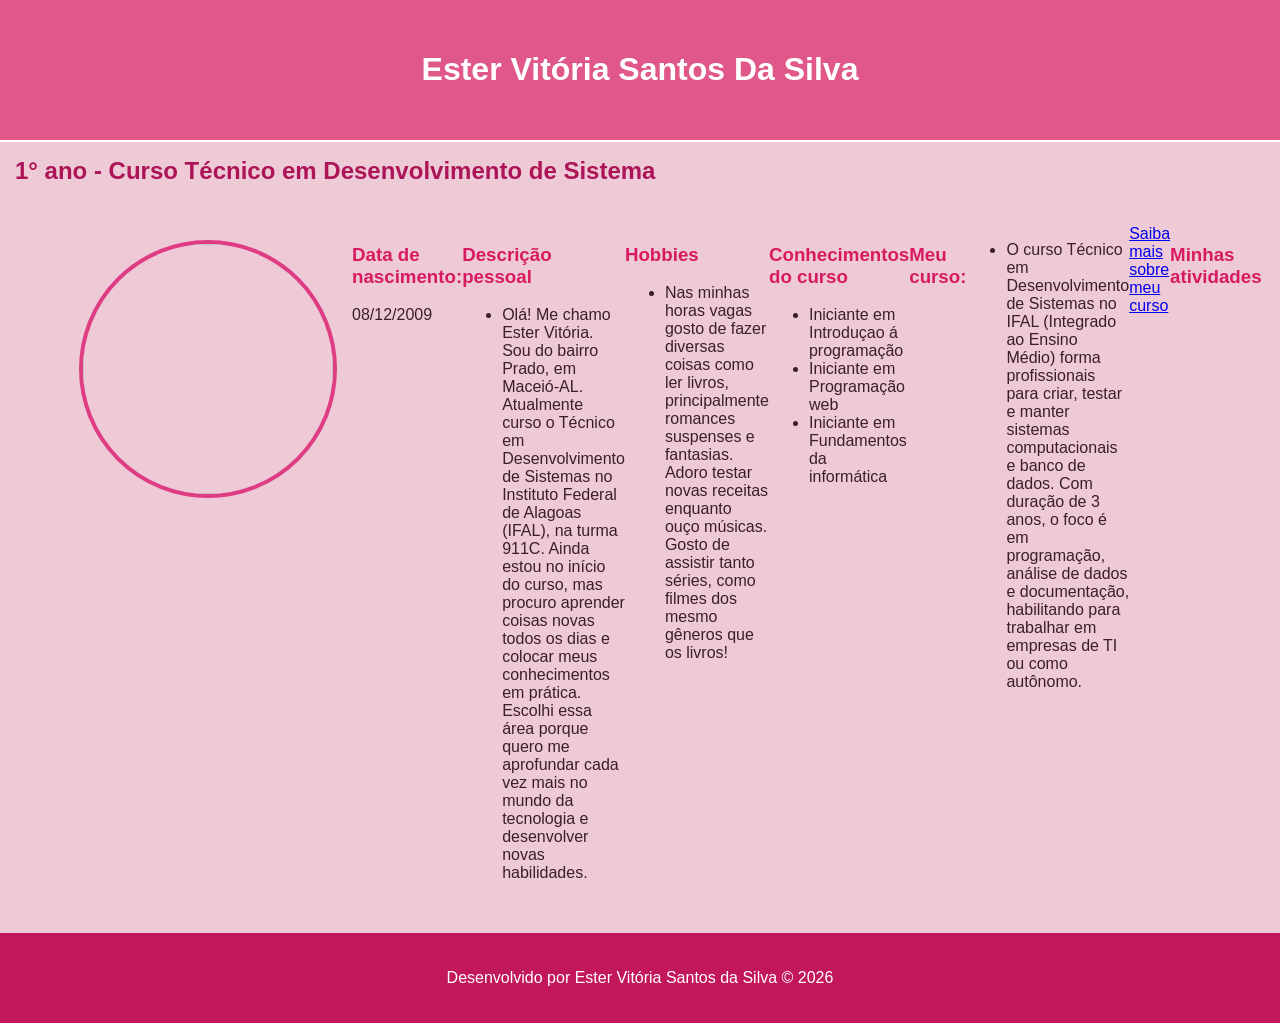
==== index.html @ 4807a7ea "Update index.html" ====
<html>
    <head>
    <title> Meu Currículo </title>
    <meta charset="UTF-8">
    <link rel="stylesheet" href="style.css"
    </head>
    <header>
    <h1> Ester Vitória Santos Da Silva</h1>
    </header>

    <body> 

    <h2>1° ano - Curso Técnico em Desenvolvimento de Sistema </h2>

   

<main>

     <img src="https://avatars.githubusercontent.com/u/267961123?v=4"

width="250" id="foto"

/>

<section>
<h3> Data de nascimento: </h3>
<p> 08/12/2009 </p>
</section>

<section>
<h3>  Descrição pessoal </h3>
<p> <ul> <li>Olá! Me chamo Ester Vitória. Sou do bairro Prado, em Maceió-AL. Atualmente curso o Técnico em Desenvolvimento de Sistemas no Instituto Federal de Alagoas (IFAL), na turma 911C. Ainda estou no início do curso, mas procuro aprender coisas novas todos os dias e colocar meus conhecimentos em prática. Escolhi essa área porque quero me aprofundar cada vez mais no mundo da tecnologia e desenvolver novas habilidades. </li> </ul> </p>
</section>


<section>
<h3>  Hobbies </h3>
<p> <ul> <li> Nas minhas horas vagas gosto de fazer diversas coisas como ler livros, principalmente romances suspenses e fantasias. Adoro testar novas receitas enquanto ouço músicas. Gosto de assistir tanto séries, como filmes dos mesmo gêneros que os livros! </li> </ul> </p>
</section>

<section>
<h3>  Conhecimentos do curso </h3>
<ul>

<li> Iniciante em Introduçao á programação </li>
<li> Iniciante em Programação web</li>
<li> Iniciante em Fundamentos da informática</li>

</ul>
</section>

<h3> Meu curso: </h3>
<p> <ul> <li> O curso Técnico em Desenvolvimento de Sistemas no IFAL (Integrado ao Ensino Médio) forma profissionais para criar, testar e manter sistemas computacionais e banco de dados. Com duração de 3 anos, o foco é em programação, análise de dados e documentação, habilitando para trabalhar em empresas de TI ou como autônomo. </ul> </li> </p> 
<a href="https://www2.ifal.edu.br" > Saiba mais sobre meu curso </a>
<h3>Minhas atividades </h3>
<ul>
  <li><a href="cap4.atividade1.html"> Cap4. Atividade 1</a></li>
  <li><a href="cap4.atividade2.html"> Cap4. Atividade 2</a></li>
  <li><a href="cap4.atividade3.html"> Cap4. Atividade 3</a></li>
  <li><a href="Cap4.atividade4.html"> Cap4. Atividade 4</a></li>
</ul>
    <ul>
  <li><a href="Cap5.atividade1.html">Cap5. Atividade 1</a></li>
  <li><a href="Cap5.atividade2.html">Cap5. Atividade 2</a></li>
  <li><a href="Cap5.atividade3.html">Cap5. Atividade 3</a></li>
  <li><a href="cap5.atividade4.html">Cap5. Atividade 4</a></li>
  <li><a href="cap5.atividade5.html">Cap5. Atividade 5</a></li>
</ul>

    <ul>
        <li><a href="atividade-css01-sala"> Atividade - Formulário com css. </a></li>
    </ul>

    <ul>
        <li><a href="cap07/atv01.html"> Atividade -  Refatoração do código.  </a></li>
    </ul>
        
        
    </ul>
</main>

    <footer>
  <p>Desenvolvido por Ester Vitória Santos da Silva © 2026</p>
</footer>
</html>
---- style.css ----
body {
  margin: 0;
  background-color: #eecad6;
  font-family: Arial, sans-serif;
  color: #3a1f2b;
  margin: 0;
}

header {
  background-color: #e0588a;
  color: white;
  text-align: center;
  padding: 30px;
  border-bottom: 2px solid #fdfdfd;
}

main {
 
  width: 90%;
  margin: 20px auto;
  padding: 5px;
  border-radius: 20px;
  display: flex;
  flex-direction: row;
}

h2 {
  color: #ad1457;
  margin: 15px;
  display:inline-block;
}

img {
  border: 4px solid #df3d83;
  border-radius: 500px;
  margin: 15px;
}

h3{
    color: #d81b60;
}

footer {
  background-color: #c2185b;
  color: white;
  text-align: center;
  padding: 20px;
  margin-top: 100px;
  width: 100%;
  box-sizing: border-box;
  margin-top: 30px;
}
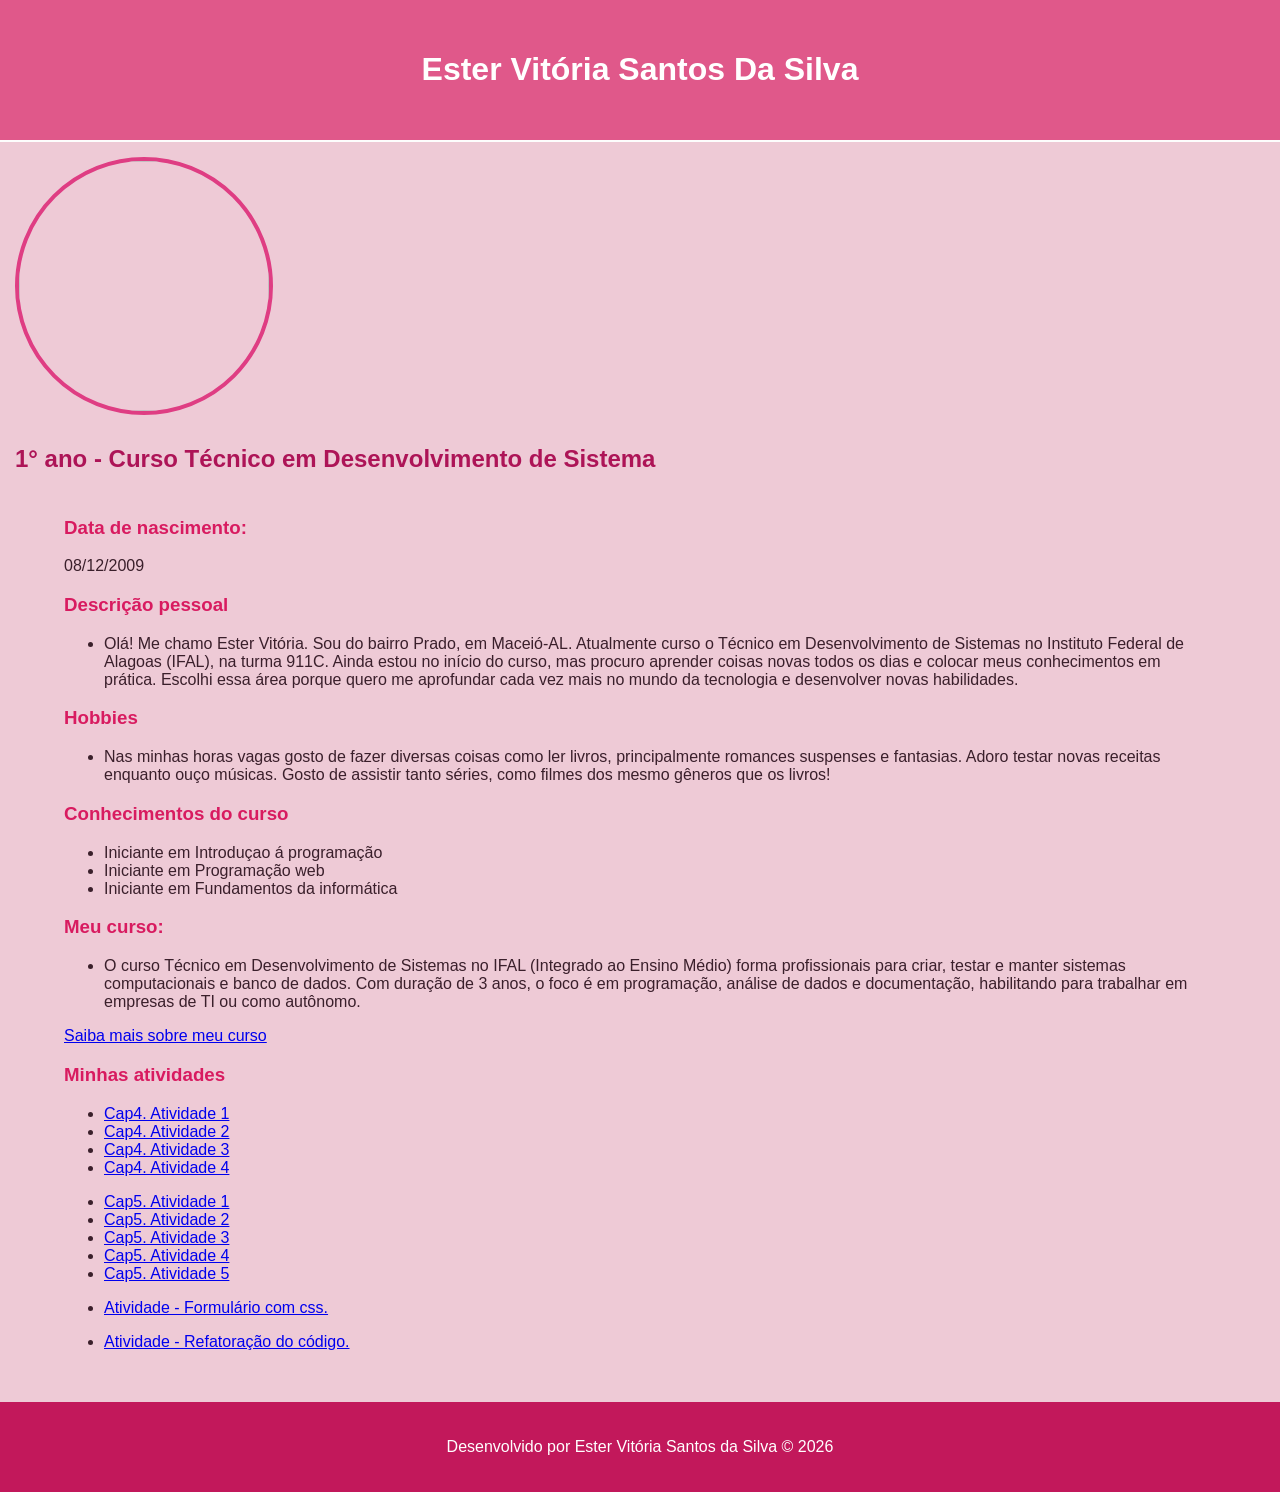
==== commit 3662e818: "Update index.html" ====
--- a/index.html
+++ b/index.html
@@ -9,6 +9,12 @@
     </header>
 
     <body> 
+        
+     <img src="https://avatars.githubusercontent.com/u/267961123?v=4"
+
+width="250" id="foto"
+
+/>
 
     <h2>1° ano - Curso Técnico em Desenvolvimento de Sistema </h2>
 
@@ -16,11 +22,6 @@
 
 <main>
 
-     <img src="https://avatars.githubusercontent.com/u/267961123?v=4"
-
-width="250" id="foto"
-
-/>
 
 <section>
 <h3> Data de nascimento: </h3>
--- a/style.css
+++ b/style.css
@@ -20,14 +20,14 @@
   margin: 20px auto;
   padding: 5px;
   border-radius: 20px;
-  display: flex;
-  flex-direction: row;
+
+  
 }
 
 h2 {
   color: #ad1457;
   margin: 15px;
-  display:inline-block;
+ 
 }
 
 img {
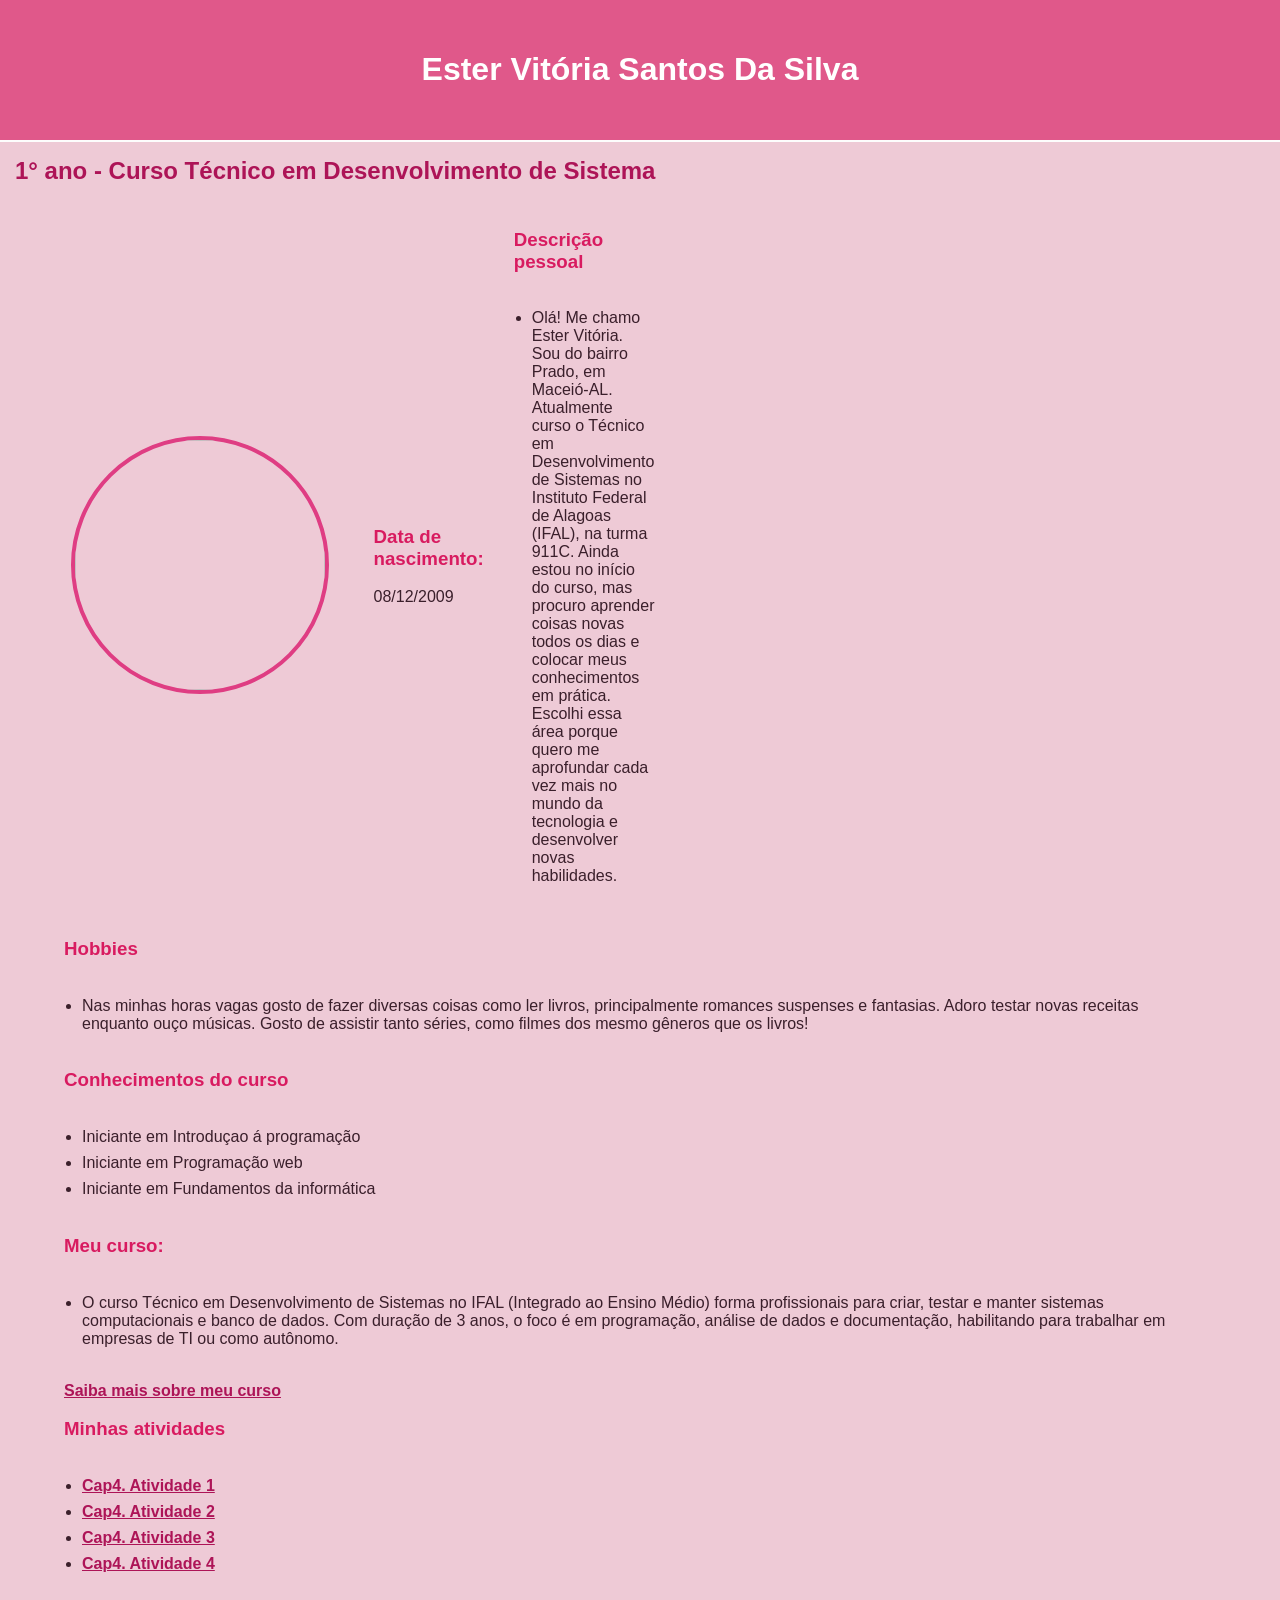
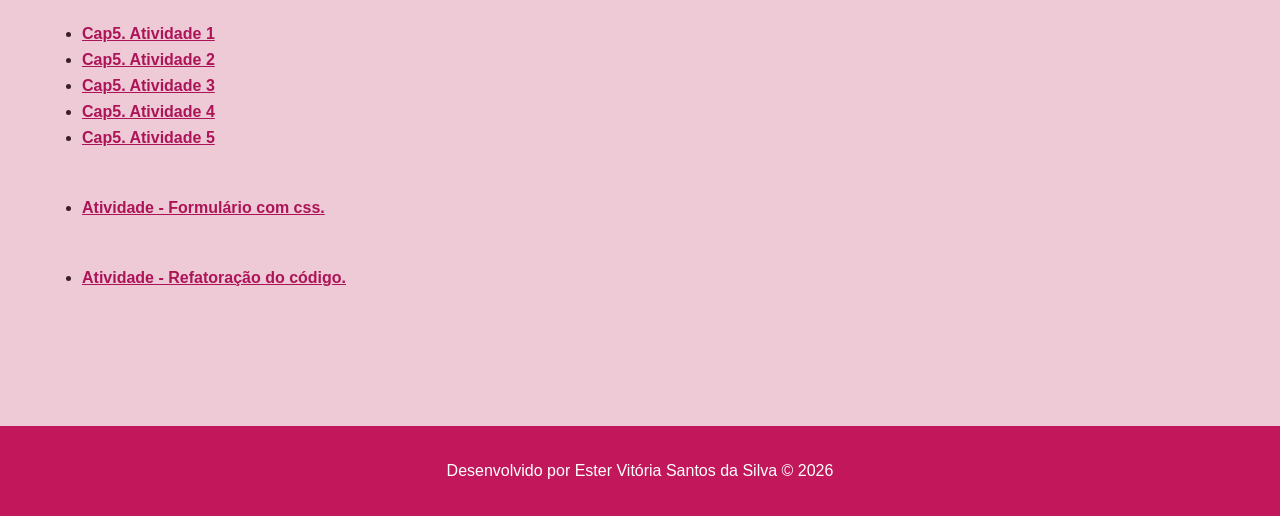
==== commit c8174134: "Update index.html" ====
--- a/index.html
+++ b/index.html
@@ -1,6 +1,6 @@
 <html>
     <head>
-    <title> Meu Currículo </title>
+    <title>Curriculo Ester Vitória </title>
     <meta charset="UTF-8">
     <link rel="stylesheet" href="style.css"
     </head>
@@ -10,20 +10,24 @@
 
     <body> 
         
-     <img src="https://avatars.githubusercontent.com/u/267961123?v=4"
-
-width="250" id="foto"
-
-/>
+   
 
     <h2>1° ano - Curso Técnico em Desenvolvimento de Sistema </h2>
 
    
 
 <main>
+        <div class="informacoes">
+              <img src="https://avatars.githubusercontent.com/u/267961123?v=4"
+
+width="250" id="foto"
+
+/>
 
 
 <section>
+    
+      <div class="descricao">
 <h3> Data de nascimento: </h3>
 <p> 08/12/2009 </p>
 </section>
@@ -32,7 +36,8 @@
 <h3>  Descrição pessoal </h3>
 <p> <ul> <li>Olá! Me chamo Ester Vitória. Sou do bairro Prado, em Maceió-AL. Atualmente curso o Técnico em Desenvolvimento de Sistemas no Instituto Federal de Alagoas (IFAL), na turma 911C. Ainda estou no início do curso, mas procuro aprender coisas novas todos os dias e colocar meus conhecimentos em prática. Escolhi essa área porque quero me aprofundar cada vez mais no mundo da tecnologia e desenvolver novas habilidades. </li> </ul> </p>
 </section>
-
+             </div>
+  </div>
 
 <section>
 <h3>  Hobbies </h3>
--- a/style.css
+++ b/style.css
@@ -23,11 +23,18 @@
 
   
 }
+h1 {
+  color: #ffffff;
+}
 
 h2 {
   color: #ad1457;
   margin: 15px;
  
+}
+
+h3{
+    color: #d81b60;
 }
 
 img {
@@ -36,9 +43,28 @@
   margin: 15px;
 }
 
-h3{
-    color: #d81b60;
+.informacoes {
+  display:flex;
+  align-items:center;
+  justify-content:center;
+  gap:30px;
+  max-width:600px;
 }
+
+* Texto ao lado da foto */
+.descricao {
+  max-width: 600px;
+}
+
+/* Listas */
+ul {
+  padding: 10px;
+}
+
+li {
+  margin: 8px;
+}
+
 
 footer {
   background-color: #c2185b;
@@ -48,5 +74,15 @@
   margin-top: 100px;
   width: 100%;
   box-sizing: border-box;
-  margin-top: 30px;
+ 
 }
+
+/* Links */
+a {
+  color: #ad1457;
+  font-weight: bold;
+}
+
+a:hover {
+  color: #e0588a;
+}
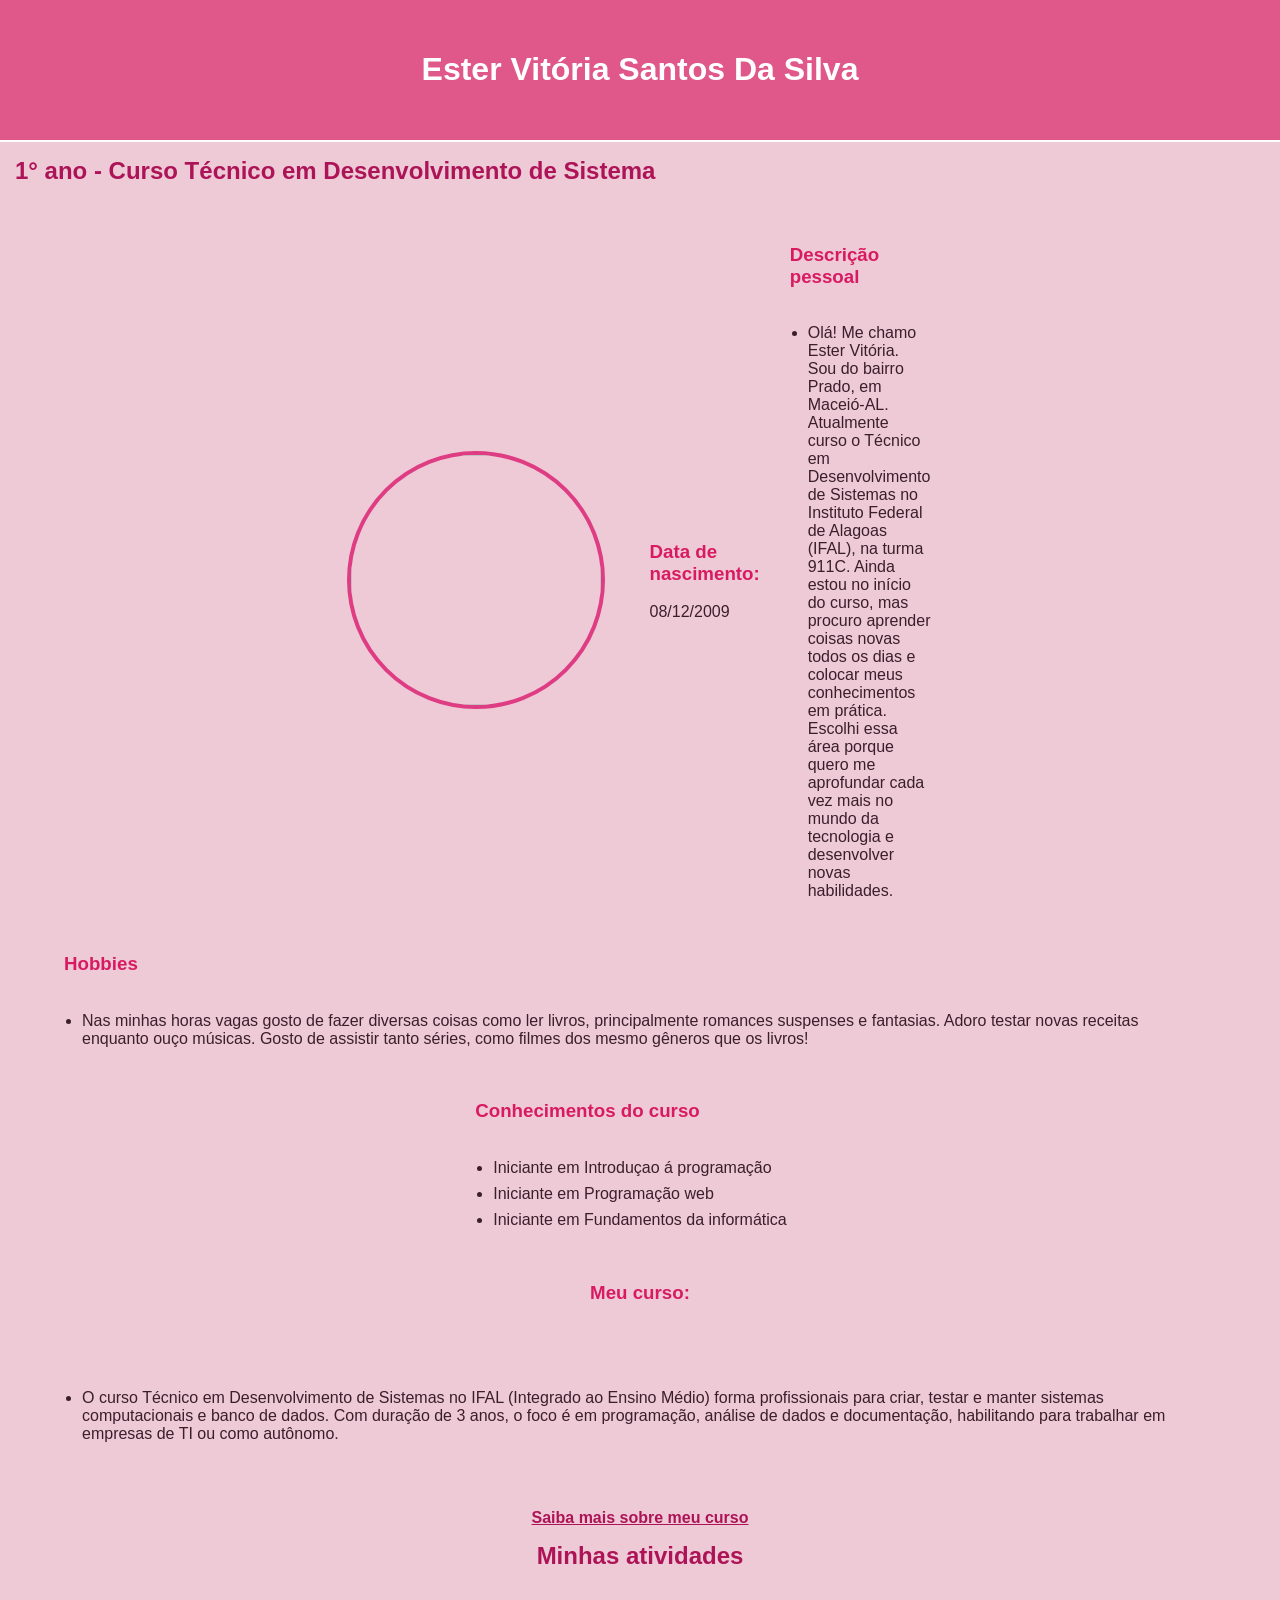
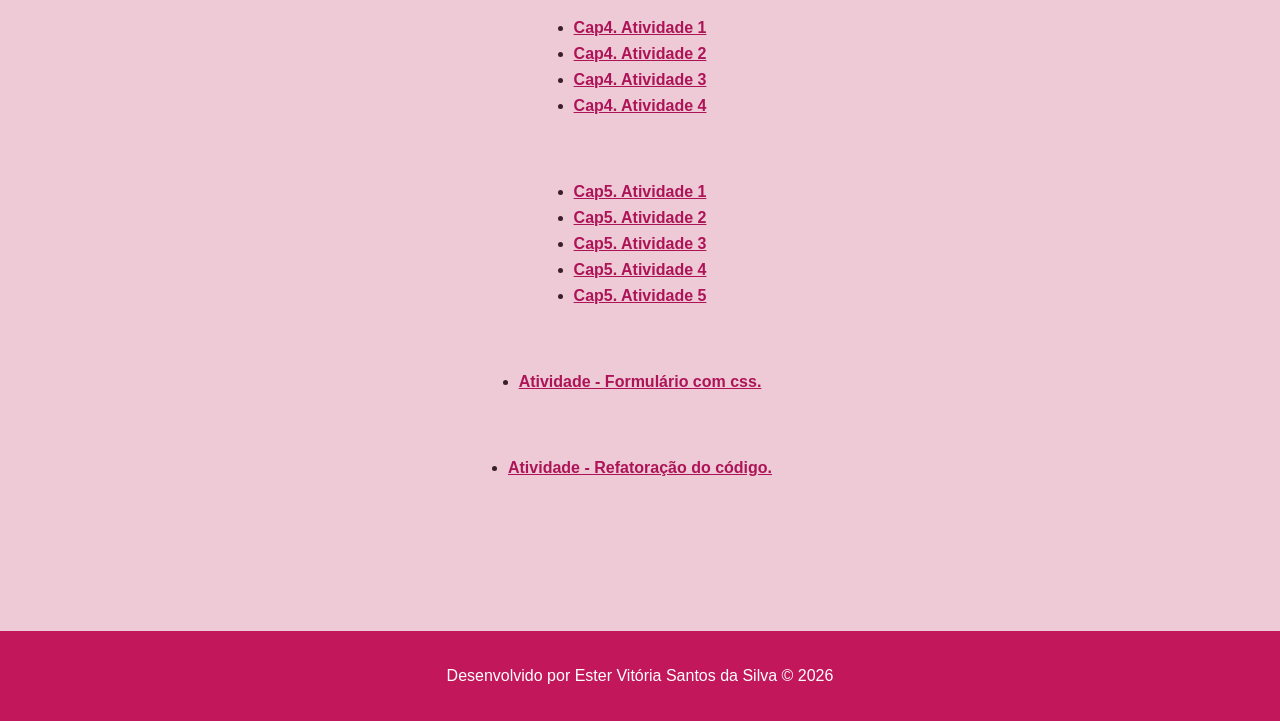
==== commit f8221185: "Update index.html" ====
--- a/index.html
+++ b/index.html
@@ -4,12 +4,12 @@
     <meta charset="UTF-8">
     <link rel="stylesheet" href="style.css"
     </head>
-    <header>
+   
+
+    <body> 
+         <header>
     <h1> Ester Vitória Santos Da Silva</h1>
     </header>
-
-    <body> 
-        
    
 
     <h2>1° ano - Curso Técnico em Desenvolvimento de Sistema </h2>
@@ -58,7 +58,7 @@
 <h3> Meu curso: </h3>
 <p> <ul> <li> O curso Técnico em Desenvolvimento de Sistemas no IFAL (Integrado ao Ensino Médio) forma profissionais para criar, testar e manter sistemas computacionais e banco de dados. Com duração de 3 anos, o foco é em programação, análise de dados e documentação, habilitando para trabalhar em empresas de TI ou como autônomo. </ul> </li> </p> 
 <a href="https://www2.ifal.edu.br" > Saiba mais sobre meu curso </a>
-<h3>Minhas atividades </h3>
+<h2>Minhas atividades </h2>
 <ul>
   <li><a href="cap4.atividade1.html"> Cap4. Atividade 1</a></li>
   <li><a href="cap4.atividade2.html"> Cap4. Atividade 2</a></li>
--- a/style.css
+++ b/style.css
@@ -13,16 +13,19 @@
   padding: 30px;
   border-bottom: 2px solid #fdfdfd;
 }
-
+/* Área principal */
 main {
- 
   width: 90%;
   margin: 20px auto;
-  padding: 5px;
+  padding: 20px;
   border-radius: 20px;
 
-  
+  /* FLEXBOX */
+  display: flex;
+  flex-direction: column;
+  align-items: center;
 }
+
 h1 {
   color: #ffffff;
 }
@@ -86,3 +89,5 @@
 a:hover {
   color: #e0588a;
 }
+
+
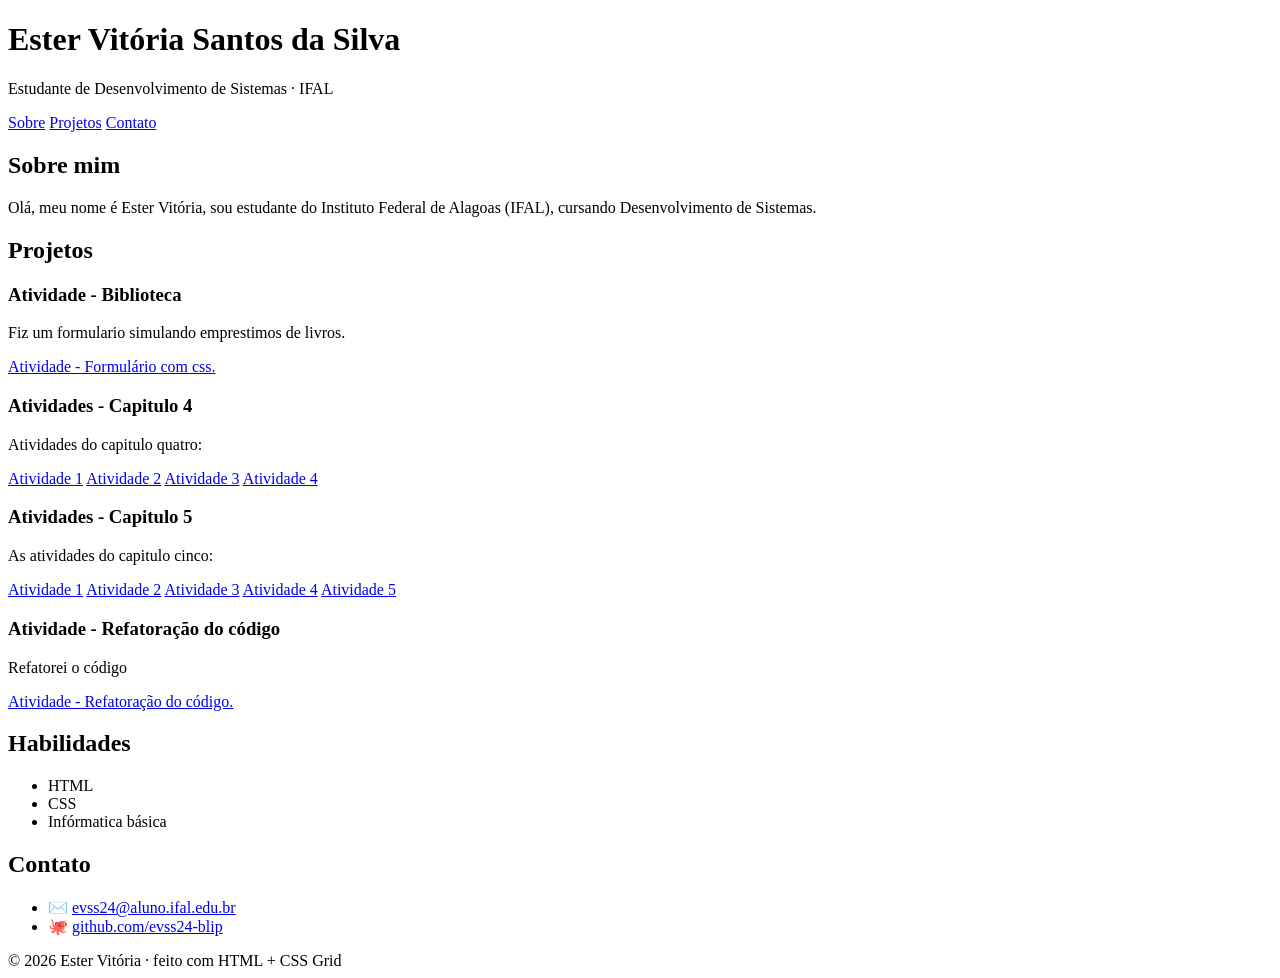
==== commit 2a9b2123: "Update index.html" ====
--- a/index.html
+++ b/index.html
@@ -1,91 +1,97 @@
-<html>
-    <head>
-    <title>Curriculo Ester Vitória </title>
-    <meta charset="UTF-8">
-    <link rel="stylesheet" href="style.css"
-    </head>
-   
+<!DOCTYPE html>
+<html lang="pt-BR">
 
-    <body> 
-         <header>
-    <h1> Ester Vitória Santos Da Silva</h1>
+<head>
+  <meta charset="UTF-8">
+  <meta name="viewport" content="width=device-width, initial-scale=1.0">
+  <title>Página Pessoal — Ester Vitória</title>
+  <link rel="stylesheet" href="estilo.css">
+</head>
+
+<body>
+  <div class="pagina">
+
+  
+    <header class="cabecalho">
+      <h1>Ester Vitória Santos da Silva</h1>
+      <p>Estudante de Desenvolvimento de Sistemas · IFAL</p>
+      <nav>
+        <a href="#sobre">Sobre</a>
+        <a href="#projetos">Projetos</a>
+        <a href="#contato">Contato</a>
+      </nav>
     </header>
-   
 
-    <h2>1° ano - Curso Técnico em Desenvolvimento de Sistema </h2>
+    <!-- ====== CONTEÚDO PRINCIPAL ====== -->
+    <main class="principal">
+      <section id="sobre" class="cartao">
+        <h2>Sobre mim</h2>
+     
+        <p>Olá, meu nome é Ester Vitória, sou estudante do Instituto Federal de Alagoas (IFAL), cursando Desenvolvimento de Sistemas. </p>
+      </section>
 
-   
+      <section id="projetos" class="cartao">
+        <h2>Projetos</h2>
+       
+        <div class="projetos">
+          <article class="projeto">
+            <h3>Atividade - Biblioteca</h3>
+            <p>Fiz um formulario simulando emprestimos de livros.</p>
+            <a href="atividade-css01-sala">Atividade - Formulário com css.</a>
+          </article>
+          <article class="projeto">
+            <h3>Atividades - Capitulo 4</h3>
+            <p>Atividades do capitulo quatro:</p>
+                <a href="cap4.atividade1.html"> Atividade 1</a>
+                <a href="cap4.atividade2.html">Atividade 2</a>
+                <a href="cap4.atividade3.html"> Atividade 3</a>
+                <a href="Cap4.atividade4.html"> Atividade 4</a>
+          </article>
+          <article class="projeto">
+            <h3>Atividades - Capitulo 5</h3>
+            <p>As atividades do capitulo cinco:</p>
+            <a href="Cap5.atividade1.html"> Atividade 1</a>
+            <a href="Cap5.atividade2.html"> Atividade 2</a>
+            <a href="Cap5.atividade3.html"> Atividade 3</a>
+            <a href="cap5.atividade4.html"> Atividade 4</a>
+            <a href="cap5.atividade5.html"> Atividade 5</a>
+          </article>
+           <article class="projeto">
+           <h3>Atividade - Refatoração do código</h3>
+            <p>Refatorei o código</p>
+            <a href="cap07/atv01.html">Atividade -  Refatoração do código.</a>
+          </article>
+        
+        </div>
+      </section>
+    </main>
 
-<main>
-        <div class="informacoes">
-              <img src="https://avatars.githubusercontent.com/u/267961123?v=4"
+    <!-- ====== BARRA LATERAL ====== -->
+    <aside class="lateral">
+      <section class="cartao">
+        <h2>Habilidades</h2>
+     
+        <ul class="habilidades">
+          <li>HTML</li>
+          <li>CSS</li>
+          <li>Infórmatica básica</li>
+        </ul>
+      </section>
 
-width="250" id="foto"
+      <section id="contato" class="cartao">
+        <h2>Contato</h2>
+      
+        <ul class="contato">
+          <li>✉️ <a href="mailto:evss24@aluno.ifal.edu.br">evss24@aluno.ifal.edu.br</a></li>
+          <li>🐙 <a href="https://github.com/evss24-blip">github.com/evss24-blip</a></li>
+        </ul>
+      </section>
+    </aside>
 
-/>
+ 
+    <footer class="rodape">© 2026 Ester Vitória · feito com HTML + CSS Grid</footer>
 
+  </div>
+</body>
 
-<section>
-    
-      <div class="descricao">
-<h3> Data de nascimento: </h3>
-<p> 08/12/2009 </p>
-</section>
-
-<section>
-<h3>  Descrição pessoal </h3>
-<p> <ul> <li>Olá! Me chamo Ester Vitória. Sou do bairro Prado, em Maceió-AL. Atualmente curso o Técnico em Desenvolvimento de Sistemas no Instituto Federal de Alagoas (IFAL), na turma 911C. Ainda estou no início do curso, mas procuro aprender coisas novas todos os dias e colocar meus conhecimentos em prática. Escolhi essa área porque quero me aprofundar cada vez mais no mundo da tecnologia e desenvolver novas habilidades. </li> </ul> </p>
-</section>
-             </div>
-  </div>
-
-<section>
-<h3>  Hobbies </h3>
-<p> <ul> <li> Nas minhas horas vagas gosto de fazer diversas coisas como ler livros, principalmente romances suspenses e fantasias. Adoro testar novas receitas enquanto ouço músicas. Gosto de assistir tanto séries, como filmes dos mesmo gêneros que os livros! </li> </ul> </p>
-</section>
-
-<section>
-<h3>  Conhecimentos do curso </h3>
-<ul>
-
-<li> Iniciante em Introduçao á programação </li>
-<li> Iniciante em Programação web</li>
-<li> Iniciante em Fundamentos da informática</li>
-
-</ul>
-</section>
-
-<h3> Meu curso: </h3>
-<p> <ul> <li> O curso Técnico em Desenvolvimento de Sistemas no IFAL (Integrado ao Ensino Médio) forma profissionais para criar, testar e manter sistemas computacionais e banco de dados. Com duração de 3 anos, o foco é em programação, análise de dados e documentação, habilitando para trabalhar em empresas de TI ou como autônomo. </ul> </li> </p> 
-<a href="https://www2.ifal.edu.br" > Saiba mais sobre meu curso </a>
-<h2>Minhas atividades </h2>
-<ul>
-  <li><a href="cap4.atividade1.html"> Cap4. Atividade 1</a></li>
-  <li><a href="cap4.atividade2.html"> Cap4. Atividade 2</a></li>
-  <li><a href="cap4.atividade3.html"> Cap4. Atividade 3</a></li>
-  <li><a href="Cap4.atividade4.html"> Cap4. Atividade 4</a></li>
-</ul>
-    <ul>
-  <li><a href="Cap5.atividade1.html">Cap5. Atividade 1</a></li>
-  <li><a href="Cap5.atividade2.html">Cap5. Atividade 2</a></li>
-  <li><a href="Cap5.atividade3.html">Cap5. Atividade 3</a></li>
-  <li><a href="cap5.atividade4.html">Cap5. Atividade 4</a></li>
-  <li><a href="cap5.atividade5.html">Cap5. Atividade 5</a></li>
-</ul>
-
-    <ul>
-        <li><a href="atividade-css01-sala"> Atividade - Formulário com css. </a></li>
-    </ul>
-
-    <ul>
-        <li><a href="cap07/atv01.html"> Atividade -  Refatoração do código.  </a></li>
-    </ul>
-        
-        
-    </ul>
-</main>
-
-    <footer>
-  <p>Desenvolvido por Ester Vitória Santos da Silva © 2026</p>
-</footer>
 </html>
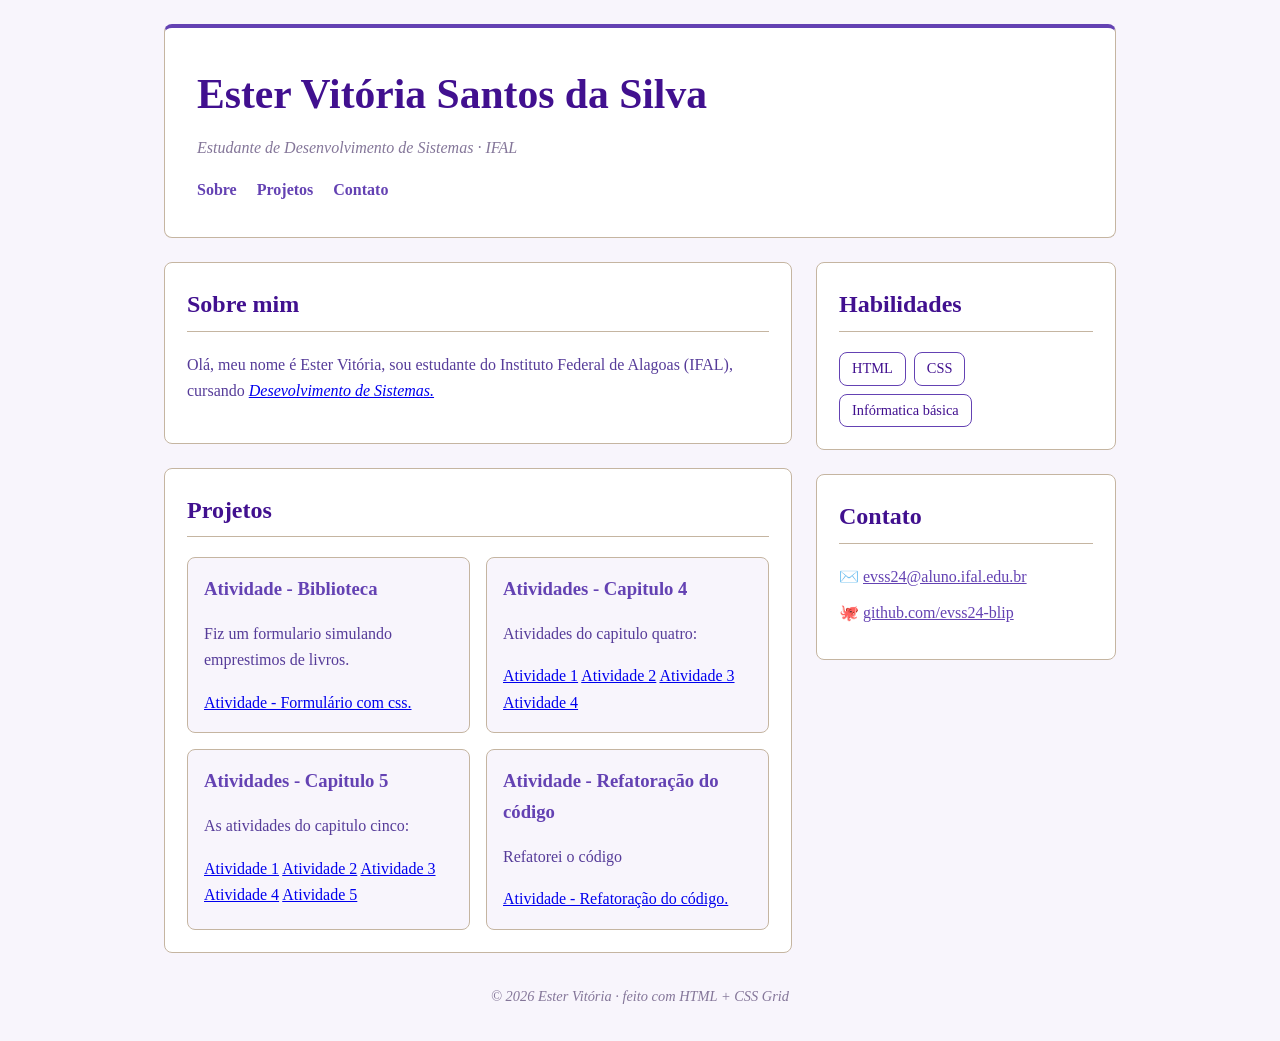
==== commit 29d6e6c9: "Update index.html" ====
--- a/index.html
+++ b/index.html
@@ -27,7 +27,7 @@
       <section id="sobre" class="cartao">
         <h2>Sobre mim</h2>
      
-        <p>Olá, meu nome é Ester Vitória, sou estudante do Instituto Federal de Alagoas (IFAL), cursando Desenvolvimento de Sistemas. </p>
+        <p>Olá, meu nome é Ester Vitória, sou estudante do Instituto Federal de Alagoas (IFAL), cursando <a href="https://share.google/VK2knDEEzSGaDBIQP"><i>Desevolvimento de Sistemas.</i> </a> </p>
       </section>
 
       <section id="projetos" class="cartao">
--- a/estilo.css
+++ b/estilo.css
@@ -0,0 +1,107 @@
+/* ============================================================
+   TEMA 3 — EDITORIAL (claro, sério, com fonte serifada)
+   Para usar: salve este arquivo como  estilo.css  no seu projeto.
+   Você pode mudar CORES, FONTE e BORDAS aqui.
+   NÃO mexa na seção "LAYOUT (GRID)" — é o layout pedido na atividade.
+   ============================================================ */
+
+/* ---- Cores e fonte (mude à vontade) ---- */
+:root {
+  --cor: #6442b3;
+  --cor-escura: #41108f;
+  --texto: #563c99;
+  --suave: #847699;
+  --fundo: #F8F5FC;
+  --superficie: #ffffff;
+  --borda: #c5b5a1;
+  --raio: 8px;
+}
+
+body {
+  margin: 0;
+  font-family: Georgia, "Times New Roman", serif;
+  color: var(--texto);
+  background: var(--fundo);
+  line-height: 1.65;
+}
+
+/* ============================================================
+   LAYOUT (GRID) — NÃO MUDE
+   ============================================================ */
+* { box-sizing: border-box; }
+
+.pagina {
+  display: grid;
+  grid-template-columns: 1fr 300px;
+  grid-template-areas:
+    "cabecalho cabecalho"
+    "principal lateral"
+    "rodape    rodape";
+  gap: 24px;
+  max-width: 1000px;
+  margin: 0 auto;
+  padding: 24px;
+}
+
+.cabecalho { grid-area: cabecalho; }
+.principal { grid-area: principal; }
+.lateral   { grid-area: lateral; }
+.rodape    { grid-area: rodape; }
+
+.projetos {
+  display: grid;
+  grid-template-columns: repeat(auto-fit, minmax(200px, 1fr));
+  gap: 16px;
+  margin-top: 14px;
+}
+
+@media (max-width: 640px) {
+  .pagina {
+    grid-template-columns: 1fr;
+    grid-template-areas:
+      "cabecalho"
+      "principal"
+      "lateral"
+      "rodape";
+  }
+}
+/* ===================== fim do LAYOUT ===================== */
+
+/* ---- Aparência (mude à vontade) ---- */
+.cabecalho {
+  background: var(--superficie);
+  color: var(--texto);
+  padding: 32px;
+  border: 1px solid var(--borda);
+  border-top: 4px solid var(--cor);
+  border-radius: var(--raio);
+}
+.cabecalho h1 { margin: 0; font-size: clamp(1.7rem, 4vw, 2.6rem); color: var(--cor-escura); }
+.cabecalho p { margin: 6px 0 0; color: var(--suave); font-style: italic; }
+.cabecalho nav { margin-top: 16px; display: flex; gap: 20px; flex-wrap: wrap; }
+.cabecalho nav a { color: var(--cor); text-decoration: none; font-weight: bold; border-bottom: 2px solid transparent; }
+.cabecalho nav a:hover { border-bottom-color: var(--cor); }
+
+.cartao {
+  background: var(--superficie);
+  border: 1px solid var(--borda);
+  border-radius: var(--raio);
+  padding: 22px;
+}
+.cartao + .cartao { margin-top: 24px; }
+h2 { color: var(--cor-escura); margin-top: 0; border-bottom: 1px solid var(--borda); padding-bottom: 6px; }
+
+.projeto {
+  background: var(--fundo);
+  border: 1px solid var(--borda);
+  border-radius: var(--raio);
+  padding: 16px;
+}
+.projeto h3 { margin: 0 0 6px; color: var(--cor); }
+
+.habilidades { list-style: none; padding: 0; margin: 0; display: flex; flex-wrap: wrap; gap: 8px; }
+.habilidades li { background: transparent; border: 1px solid var(--cor); color: var(--cor-escura); border-radius: var(--raio); padding: 4px 12px; font-size: .9rem; }
+.contato { list-style: none; padding: 0; margin: 0; }
+.contato li { margin: 10px 0; }
+.contato a { color: var(--cor); }
+.rodape { text-align: center; color: var(--suave); padding: 8px; font-size: .9rem; font-style: italic; }
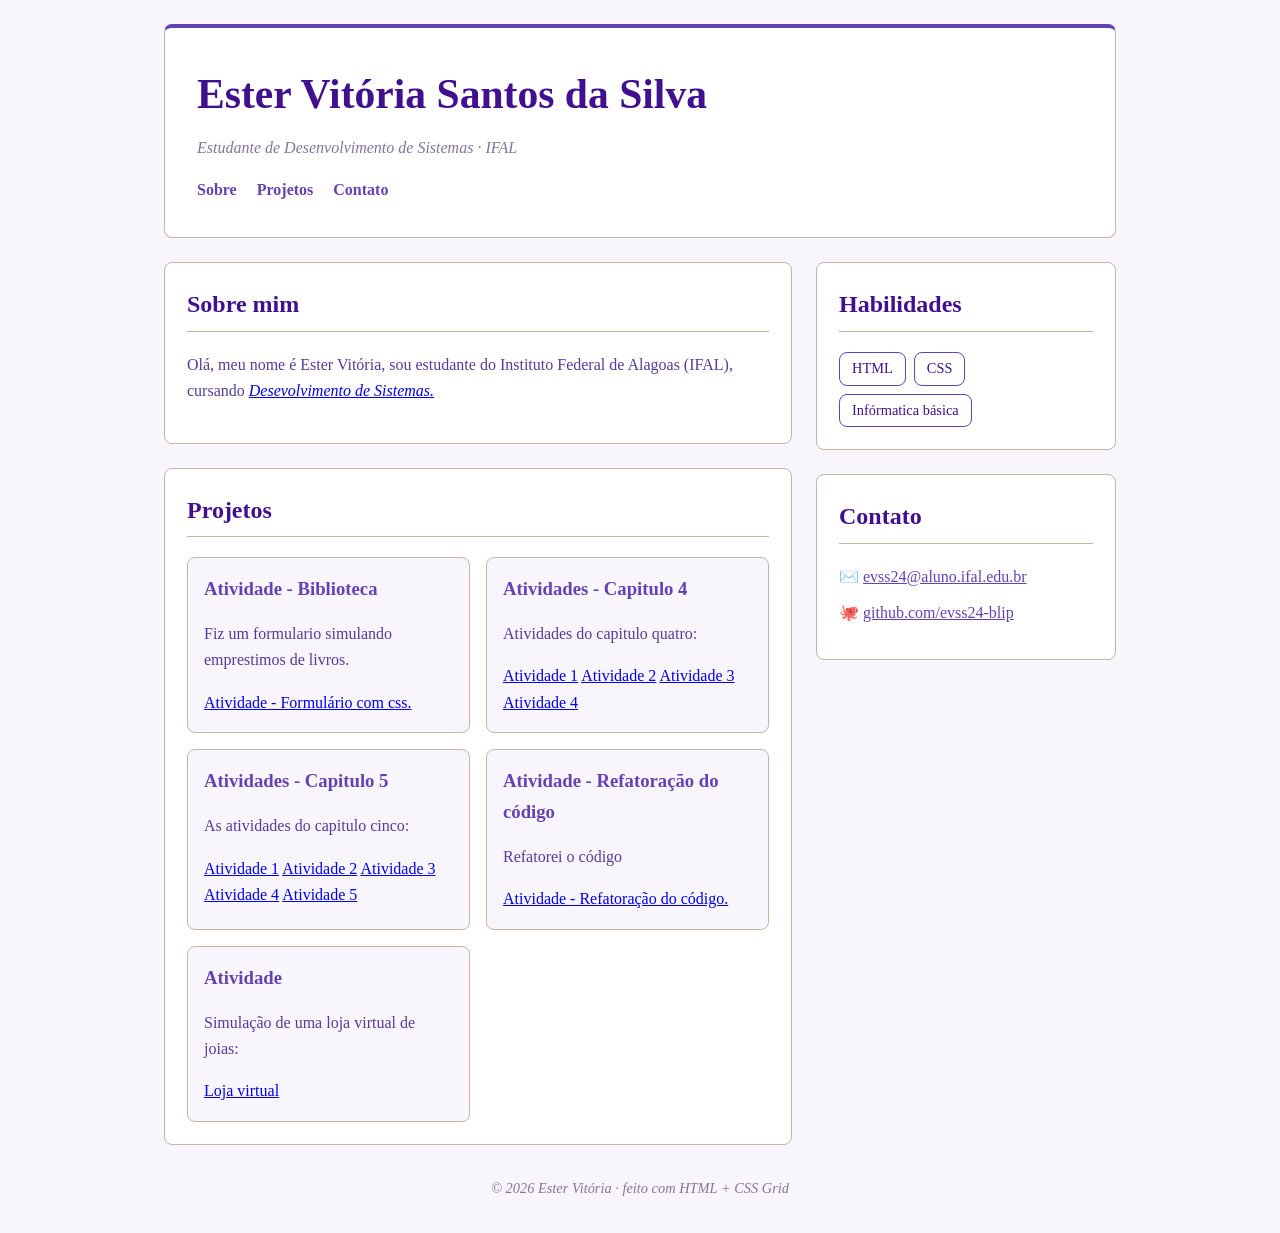
==== commit 23f32d42: "Update index.html" ====
--- a/index.html
+++ b/index.html
@@ -61,6 +61,12 @@
             <p>Refatorei o código</p>
             <a href="cap07/atv01.html">Atividade -  Refatoração do código.</a>
           </article>
+
+            <article class="projeto">
+            <h3>Atividade</h3>
+            <p>Simulação de uma loja virtual de joias:</p>
+                <a href="https://evss24-blip.github.io/lojavirtual/">Loja virtual</a>
+          </article>
         
         </div>
       </section>
